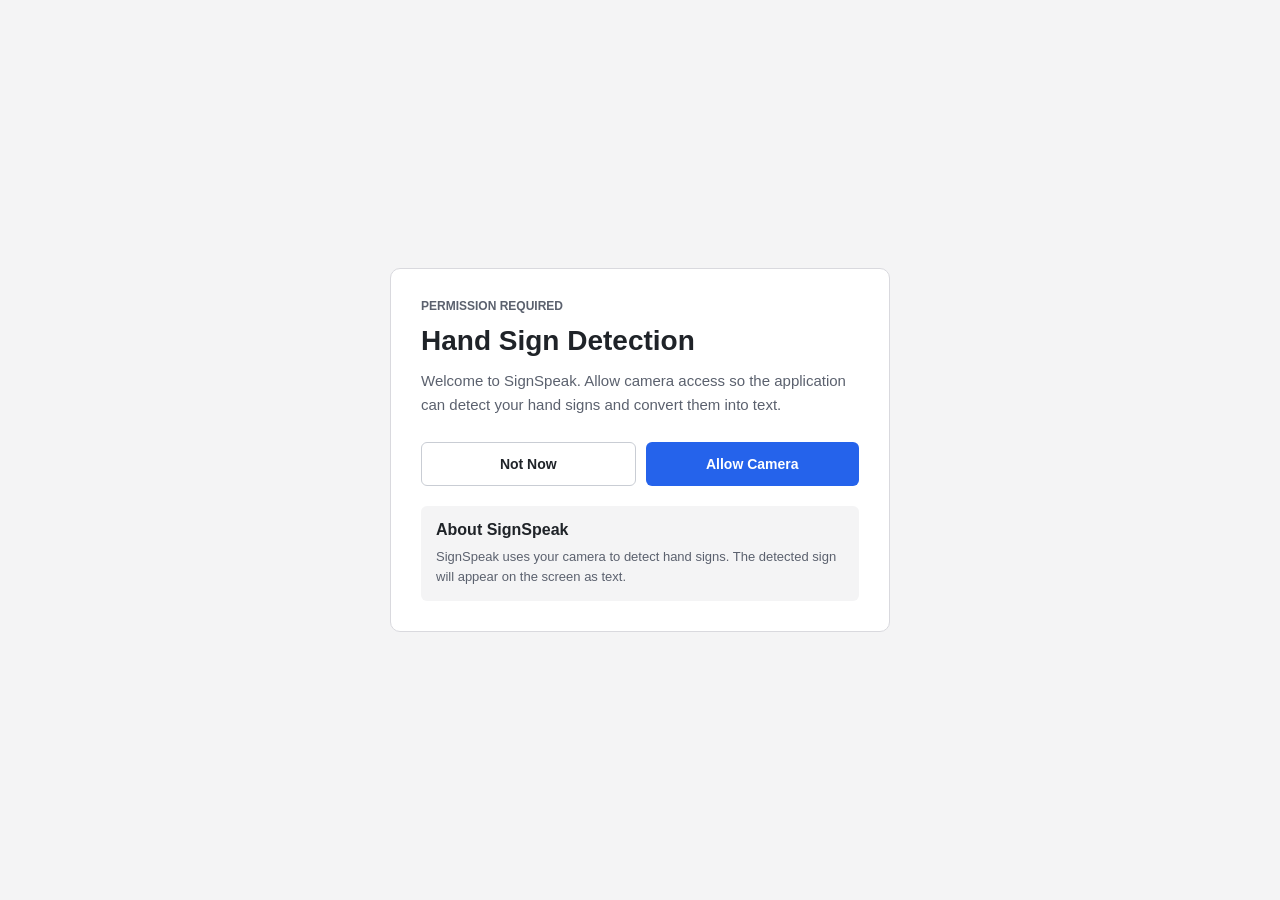
==== index.html @ 6da08848 "Initial project setup" ====
<!DOCTYPE html>
<html lang="en">

<head>
    <meta charset="UTF-8">

    <!-- Makes the page work well on different screen sizes -->
    <meta name="viewport" content="width=device-width, initial-scale=1.0">

    <title>Hand Sign Detection</title>

    <style>

        /* -----------------------------
           Basic page settings
        ----------------------------- */

        * {
            box-sizing: border-box;
            margin: 0;
            padding: 0;
        }

        body {
            background: #F4F4F5;
            color: #1F2328;
            font-family: Arial, Helvetica, sans-serif;

            min-height: 100vh;

            display: flex;
            justify-content: center;
            align-items: center;

            padding: 20px;
        }


        /* -----------------------------
           Main card
        ----------------------------- */

        .card {
            width: 100%;
            max-width: 500px;

            background: white;

            border: 1px solid #D9D9DE;
            border-radius: 10px;

            padding: 30px;
        }


        /* -----------------------------
           Small heading
        ----------------------------- */

        .status {
            color: #5B616E;

            font-size: 12px;
            font-weight: bold;

            text-transform: uppercase;

            margin-bottom: 12px;
        }


        /* -----------------------------
           Main heading
        ----------------------------- */

        h1 {
            font-size: 28px;
            margin-bottom: 12px;
        }


        /* -----------------------------
           Description
        ----------------------------- */

        .description {
            color: #5B616E;

            font-size: 15px;
            line-height: 1.6;

            margin-bottom: 25px;
        }


        /* -----------------------------
           Buttons
        ----------------------------- */

        .button-row {
            display: flex;
            gap: 10px;
        }

        button {
            width: 100%;

            padding: 13px;

            border: none;
            border-radius: 6px;

            font-size: 14px;
            font-weight: bold;

            cursor: pointer;
        }

        .primary-button {
            background: #2563EB;
            color: white;
        }

        .primary-button:hover {
            background: #1D4ED8;
        }

        .secondary-button {
            background: white;
            color: #1F2328;

            border: 1px solid #C9CDD4;
        }

        .secondary-button:hover {
            background: #F0F0F2;
        }

        .danger-button {
            background: #D64545;
            color: white;
        }

        .danger-button:hover {
            background: #B83232;
        }


        /* -----------------------------
           Hide screens
        ----------------------------- */

        .screen {
            display: none;
        }


        /* Show current screen */

        .screen.active {
            display: block;
        }


        /* -----------------------------
           Camera
        ----------------------------- */

        video {
            width: 100%;

            aspect-ratio: 4 / 3;

            background: black;

            border-radius: 6px;

            object-fit: cover;

            margin-bottom: 15px;
        }


        /* -----------------------------
           Detected sign box
        ----------------------------- */

        .sign-box {
            background: #F4F4F5;

            border: 1px solid #D9D9DE;

            border-radius: 6px;

            padding: 15px;

            margin-bottom: 15px;
        }

        .sign-title {
            font-size: 11px;

            color: #5B616E;

            font-weight: bold;

            text-transform: uppercase;

            margin-bottom: 5px;
        }

        .sign-text {
            font-size: 20px;

            font-weight: bold;
        }


        /* -----------------------------
           Information boxes
        ----------------------------- */

        .info {
            background: #F4F4F5;

            border-radius: 6px;

            padding: 15px;

            margin-top: 20px;
        }

        .info h2 {
            font-size: 16px;

            margin-bottom: 8px;
        }

        .info p {
            color: #5B616E;

            font-size: 13px;

            line-height: 1.5;
        }


        /* -----------------------------
           Error message
        ----------------------------- */

        .error {
            color: #D64545;

            font-size: 13px;

            margin-top: 15px;
        }

    </style>
</head>


<body>


<div class="card">


    <!-- =================================
         SCREEN 1
         Permission screen
    ================================== -->

    <div class="screen active" id="permissionScreen">

        <div class="status">
            Permission Required
        </div>

        <h1>
            Hand Sign Detection
        </h1>

        <p class="description">
            Welcome to SignSpeak. Allow camera access
            so the application can detect your hand signs
            and convert them into text.
        </p>


        <div class="button-row">

            <button
                class="secondary-button"
                onclick="denyCamera()">

                Not Now

            </button>


            <button
                class="primary-button"
                onclick="allowCamera()">

                Allow Camera

            </button>

        </div>


        <div class="info">

            <h2>
                About SignSpeak
            </h2>

            <p>
                SignSpeak uses your camera to detect hand
                signs. The detected sign will appear on
                the screen as text.
            </p>

        </div>

    </div>



    <!-- =================================
         SCREEN 2
         Camera ready
    ================================== -->

    <div class="screen" id="readyScreen">

        <div class="status">
            Camera Access Granted
        </div>

        <h1>
            You're All Set
        </h1>

        <p class="description">
            Your camera is ready. Click the button below
            to start hand sign detection.
        </p>


        <button
            class="primary-button"
            onclick="openCamera()">

            Open Camera

        </button>


        <div class="info">

            <h2>
                How it works
            </h2>

            <p>
                1. Open the camera.<br>
                2. Show a hand sign.<br>
                3. SignSpeak detects the sign.<br>
                4. The detected sign appears as text.
            </p>

        </div>

    </div>



    <!-- =================================
         SCREEN 3
         Camera denied
    ================================== -->

    <div class="screen" id="blockedScreen">

        <div class="status">
            Camera Access Off
        </div>

        <h1>
            Camera is Turned Off
        </h1>

        <p class="description">
            SignSpeak needs camera access to detect
            hand signs.
        </p>


        <button
            class="primary-button"
            onclick="openCamera()">

            Try Camera Again

        </button>


        <p class="error" id="errorText"></p>

    </div>



    <!-- =================================
         SCREEN 4
         Live camera
    ================================== -->

    <div class="screen" id="cameraScreen">

        <div class="status">
            Live Camera
        </div>

        <h1>
            Hand Sign Detection
        </h1>


        <!-- Camera video -->

        <video
            id="camera"
            autoplay
            playsinline
            muted>
        </video>


        <!-- Detected sign -->

        <div class="sign-box">

            <div class="sign-title">
                Detected Sign
            </div>

            <div
                class="sign-text"
                id="detectedSign">

                Waiting for a hand sign...

            </div>

        </div>


        <!-- Stop camera -->

        <button
            class="danger-button"
            onclick="stopCamera()">

            Stop Camera

        </button>


        <div class="info">

            <h2>
                SignSpeak
            </h2>

            <p>
                Show your hand clearly in front of the
                camera. The sign detection result will
                appear above.
            </p>

        </div>

    </div>



    <!-- =================================
         SCREEN 5
         Camera error
    ================================== -->

    <div class="screen" id="errorScreen">

        <div class="status">
            Camera Error
        </div>

        <h1>
            Camera Access Failed
        </h1>

        <p class="description" id="errorMessage">
            SignSpeak could not access your camera.
        </p>


        <button
            class="primary-button"
            onclick="openCamera()">

            Try Again

        </button>

    </div>


</div>



<script>


    // -----------------------------------------
    // Get the different screens
    // -----------------------------------------

    const permissionScreen =
        document.getElementById("permissionScreen");

    const readyScreen =
        document.getElementById("readyScreen");

    const blockedScreen =
        document.getElementById("blockedScreen");

    const cameraScreen =
        document.getElementById("cameraScreen");

    const errorScreen =
        document.getElementById("errorScreen");


    // Get camera video element

    const camera =
        document.getElementById("camera");


    // Store camera stream

    let cameraStream = null;



    // -----------------------------------------
    // Show only one screen
    // -----------------------------------------

    function showScreen(screen) {

        permissionScreen.classList.remove("active");
        readyScreen.classList.remove("active");
        blockedScreen.classList.remove("active");
        cameraScreen.classList.remove("active");
        errorScreen.classList.remove("active");

        screen.classList.add("active");
    }



    // -----------------------------------------
    // User clicks "Allow Camera"
    // -----------------------------------------

    async function allowCamera() {

        try {

            // Ask browser for camera permission

            const temporaryStream =
                await navigator.mediaDevices.getUserMedia({
                    video: true,
                    audio: false
                });


            // Stop the temporary camera

            temporaryStream
                .getTracks()
                .forEach(track => track.stop());


            // Permission was granted

            showScreen(readyScreen);

        }

        catch (error) {

            console.log(error);

            document.getElementById("errorMessage").textContent =
                "Camera permission was denied. " +
                "Please allow camera access in your browser settings.";

            showScreen(errorScreen);
        }
    }



    // -----------------------------------------
    // User clicks "Not Now"
    // -----------------------------------------

    function denyCamera() {

        showScreen(blockedScreen);
    }



    // -----------------------------------------
    // Open camera
    // -----------------------------------------

    async function openCamera() {

        try {

            cameraStream =
                await navigator.mediaDevices.getUserMedia({
                    video: true,
                    audio: false
                });


            // Put camera stream inside video element

            camera.srcObject = cameraStream;


            // Show camera screen

            showScreen(cameraScreen);

        }

        catch (error) {

            console.log(error);

            document.getElementById("errorMessage").textContent =
                "Could not access the camera. " +
                "Please check your browser camera permissions.";

            showScreen(errorScreen);
        }
    }



    // -----------------------------------------
    // Stop camera
    // -----------------------------------------

    function stopCamera() {

        if (cameraStream != null) {

            cameraStream
                .getTracks()
                .forEach(track => track.stop());

            cameraStream = null;
        }


        // Return to ready screen

        showScreen(readyScreen);
    }



    // -----------------------------------------
    // Change detected sign
    // -----------------------------------------

    function showDetectedSign(sign) {

        document.getElementById("detectedSign").textContent = sign;
    }


    // Example:
    //
    // showDetectedSign("HELLO");
    //
    // Later, your Python/AI sign detector
    // can provide the actual detected sign.


</script>


</body>

</html>
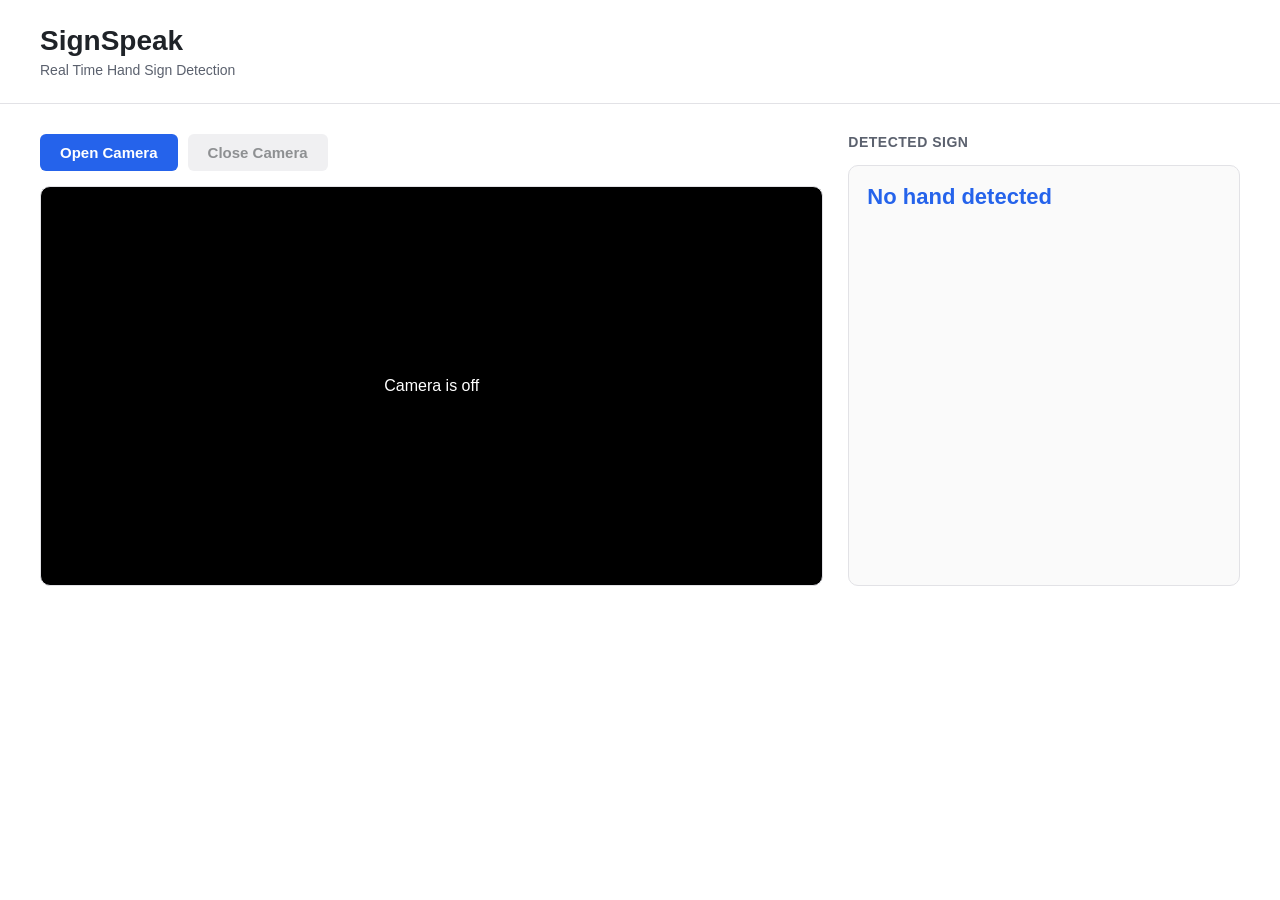
==== commit 1e19e848: "Updated code" ====
--- a/index.html
+++ b/index.html
@@ -1,719 +1,262 @@
 <!DOCTYPE html>
 <html lang="en">
-
 <head>
-    <meta charset="UTF-8">
-
-    <!-- Makes the page work well on different screen sizes -->
-    <meta name="viewport" content="width=device-width, initial-scale=1.0">
-
-    <title>Hand Sign Detection</title>
-
-    <style>
-
-        /* -----------------------------
-           Basic page settings
-        ----------------------------- */
-
-        * {
-            box-sizing: border-box;
-            margin: 0;
-            padding: 0;
-        }
-
-        body {
-            background: #F4F4F5;
-            color: #1F2328;
-            font-family: Arial, Helvetica, sans-serif;
-
-            min-height: 100vh;
-
-            display: flex;
-            justify-content: center;
-            align-items: center;
-
-            padding: 20px;
-        }
-
-
-        /* -----------------------------
-           Main card
-        ----------------------------- */
-
-        .card {
-            width: 100%;
-            max-width: 500px;
-
-            background: white;
-
-            border: 1px solid #D9D9DE;
-            border-radius: 10px;
-
-            padding: 30px;
-        }
-
-
-        /* -----------------------------
-           Small heading
-        ----------------------------- */
-
-        .status {
-            color: #5B616E;
-
-            font-size: 12px;
-            font-weight: bold;
-
-            text-transform: uppercase;
-
-            margin-bottom: 12px;
-        }
-
-
-        /* -----------------------------
-           Main heading
-        ----------------------------- */
-
-        h1 {
-            font-size: 28px;
-            margin-bottom: 12px;
-        }
-
-
-        /* -----------------------------
-           Description
-        ----------------------------- */
-
-        .description {
-            color: #5B616E;
-
-            font-size: 15px;
-            line-height: 1.6;
-
-            margin-bottom: 25px;
-        }
-
-
-        /* -----------------------------
-           Buttons
-        ----------------------------- */
-
-        .button-row {
-            display: flex;
-            gap: 10px;
-        }
-
-        button {
-            width: 100%;
-
-            padding: 13px;
-
-            border: none;
-            border-radius: 6px;
-
-            font-size: 14px;
-            font-weight: bold;
-
-            cursor: pointer;
-        }
-
-        .primary-button {
-            background: #2563EB;
-            color: white;
-        }
-
-        .primary-button:hover {
-            background: #1D4ED8;
-        }
-
-        .secondary-button {
-            background: white;
-            color: #1F2328;
-
-            border: 1px solid #C9CDD4;
-        }
-
-        .secondary-button:hover {
-            background: #F0F0F2;
-        }
-
-        .danger-button {
-            background: #D64545;
-            color: white;
-        }
-
-        .danger-button:hover {
-            background: #B83232;
-        }
-
-
-        /* -----------------------------
-           Hide screens
-        ----------------------------- */
-
-        .screen {
-            display: none;
-        }
-
-
-        /* Show current screen */
-
-        .screen.active {
-            display: block;
-        }
-
-
-        /* -----------------------------
-           Camera
-        ----------------------------- */
-
-        video {
-            width: 100%;
-
-            aspect-ratio: 4 / 3;
-
-            background: black;
-
-            border-radius: 6px;
-
-            object-fit: cover;
-
-            margin-bottom: 15px;
-        }
-
-
-        /* -----------------------------
-           Detected sign box
-        ----------------------------- */
-
-        .sign-box {
-            background: #F4F4F5;
-
-            border: 1px solid #D9D9DE;
-
-            border-radius: 6px;
-
-            padding: 15px;
-
-            margin-bottom: 15px;
-        }
-
-        .sign-title {
-            font-size: 11px;
-
-            color: #5B616E;
-
-            font-weight: bold;
-
-            text-transform: uppercase;
-
-            margin-bottom: 5px;
-        }
-
-        .sign-text {
-            font-size: 20px;
-
-            font-weight: bold;
-        }
-
-
-        /* -----------------------------
-           Information boxes
-        ----------------------------- */
-
-        .info {
-            background: #F4F4F5;
-
-            border-radius: 6px;
-
-            padding: 15px;
-
-            margin-top: 20px;
-        }
-
-        .info h2 {
-            font-size: 16px;
-
-            margin-bottom: 8px;
-        }
-
-        .info p {
-            color: #5B616E;
-
-            font-size: 13px;
-
-            line-height: 1.5;
-        }
-
-
-        /* -----------------------------
-           Error message
-        ----------------------------- */
-
-        .error {
-            color: #D64545;
-
-            font-size: 13px;
-
-            margin-top: 15px;
-        }
-
-    </style>
+<meta charset="UTF-8">
+<meta name="viewport" content="width=device-width, initial-scale=1.0">
+<title>SignSpeak - Real Time Hand Sign Detection</title>
+<style>
+    * {
+        margin: 0;
+        padding: 0;
+        box-sizing: border-box;
+        font-family: Arial, Helvetica, sans-serif;
+    }
+ 
+    body {
+        background: #ffffff;
+        color: #1f2328;
+        min-height: 100vh;
+    }
+ 
+    header {
+        padding: 25px 40px;
+        border-bottom: 1px solid #e2e2e6;
+    }
+ 
+    header h1 {
+        font-size: 28px;
+        margin-bottom: 5px;
+    }
+ 
+    header p {
+        font-size: 14px;
+        color: #5b616e;
+    }
+ 
+    .main {
+        display: flex;
+        gap: 25px;
+        padding: 30px 40px;
+        flex-wrap: wrap;
+    }
+ 
+    /* LEFT: camera */
+ 
+    .camera-section {
+        flex: 2;
+        min-width: 320px;
+        display: flex;
+        flex-direction: column;
+    }
+ 
+    .controls {
+        display: flex;
+        gap: 10px;
+        margin-bottom: 15px;
+    }
+ 
+    button {
+        padding: 10px 20px;
+        font-size: 15px;
+        font-weight: bold;
+        border: none;
+        border-radius: 6px;
+        cursor: pointer;
+    }
+ 
+    #openBtn {
+        background: #2563eb;
+        color: white;
+    }
+ 
+    #openBtn:hover {
+        background: #1d4ed8;
+    }
+ 
+    #closeBtn {
+        background: #e2e2e6;
+        color: #1f2328;
+    }
+ 
+    #closeBtn:hover {
+        background: #cfcfd6;
+    }
+ 
+    button:disabled {
+        opacity: 0.5;
+        cursor: not-allowed;
+    }
+ 
+    .video-box {
+        flex: 1;
+        min-height: 400px;
+        border: 1px solid #e2e2e6;
+        border-radius: 10px;
+        overflow: hidden;
+        background: #000;
+        display: flex;
+        align-items: center;
+        justify-content: center;
+    }
+ 
+    .video-box img {
+        width: 100%;
+        height: 100%;
+        object-fit: cover;
+        display: none;
+    }
+ 
+    .video-placeholder {
+        color: #ffffff;
+        font-size: 16px;
+        text-align: center;
+        padding: 20px;
+    }
+ 
+    /* RIGHT: meaning */
+ 
+    .meaning-section {
+        flex: 1;
+        min-width: 260px;
+        display: flex;
+        flex-direction: column;
+    }
+ 
+    .meaning-section h2 {
+        font-size: 14px;
+        text-transform: uppercase;
+        letter-spacing: 0.5px;
+        color: #5b616e;
+        margin-bottom: 15px;
+    }
+ 
+    #meaning {
+        flex: 1;
+        min-height: 400px;
+        width: 100%;
+        border: 1px solid #e2e2e6;
+        border-radius: 10px;
+        padding: 18px;
+        font-size: 22px;
+        font-weight: bold;
+        color: #2563eb;
+        font-family: Arial, sans-serif;
+        resize: none;
+        outline: none;
+        background: #fafafa;
+    }
+ 
+    @media (max-width: 800px) {
+        .main {
+            flex-direction: column;
+        }
+    }
+</style>
 </head>
-
-
 <body>
-
-
-<div class="card">
-
-
-    <!-- =================================
-         SCREEN 1
-         Permission screen
-    ================================== -->
-
-    <div class="screen active" id="permissionScreen">
-
-        <div class="status">
-            Permission Required
+ 
+    <header>
+        <h1>SignSpeak</h1>
+        <p>Real Time Hand Sign Detection</p>
+    </header>
+ 
+    <div class="main">
+ 
+        <div class="camera-section">
+            <div class="controls">
+                <button id="openBtn">Open Camera</button>
+                <button id="closeBtn" disabled>Close Camera</button>
+            </div>
+ 
+            <div class="video-box">
+                <img id="cameraFeed" alt="Camera feed">
+                <div class="video-placeholder" id="placeholderText">Camera is off</div>
+            </div>
         </div>
-
-        <h1>
-            Hand Sign Detection
-        </h1>
-
-        <p class="description">
-            Welcome to SignSpeak. Allow camera access
-            so the application can detect your hand signs
-            and convert them into text.
-        </p>
-
-
-        <div class="button-row">
-
-            <button
-                class="secondary-button"
-                onclick="denyCamera()">
-
-                Not Now
-
-            </button>
-
-
-            <button
-                class="primary-button"
-                onclick="allowCamera()">
-
-                Allow Camera
-
-            </button>
-
+ 
+        <div class="meaning-section">
+            <h2>Detected Sign</h2>
+            <textarea id="meaning" readonly>No hand detected</textarea>
         </div>
-
-
-        <div class="info">
-
-            <h2>
-                About SignSpeak
-            </h2>
-
-            <p>
-                SignSpeak uses your camera to detect hand
-                signs. The detected sign will appear on
-                the screen as text.
-            </p>
-
-        </div>
-
+ 
     </div>
-
-
-
-    <!-- =================================
-         SCREEN 2
-         Camera ready
-    ================================== -->
-
-    <div class="screen" id="readyScreen">
-
-        <div class="status">
-            Camera Access Granted
-        </div>
-
-        <h1>
-            You're All Set
-        </h1>
-
-        <p class="description">
-            Your camera is ready. Click the button below
-            to start hand sign detection.
-        </p>
-
-
-        <button
-            class="primary-button"
-            onclick="openCamera()">
-
-            Open Camera
-
-        </button>
-
-
-        <div class="info">
-
-            <h2>
-                How it works
-            </h2>
-
-            <p>
-                1. Open the camera.<br>
-                2. Show a hand sign.<br>
-                3. SignSpeak detects the sign.<br>
-                4. The detected sign appears as text.
-            </p>
-
-        </div>
-
-    </div>
-
-
-
-    <!-- =================================
-         SCREEN 3
-         Camera denied
-    ================================== -->
-
-    <div class="screen" id="blockedScreen">
-
-        <div class="status">
-            Camera Access Off
-        </div>
-
-        <h1>
-            Camera is Turned Off
-        </h1>
-
-        <p class="description">
-            SignSpeak needs camera access to detect
-            hand signs.
-        </p>
-
-
-        <button
-            class="primary-button"
-            onclick="openCamera()">
-
-            Try Camera Again
-
-        </button>
-
-
-        <p class="error" id="errorText"></p>
-
-    </div>
-
-
-
-    <!-- =================================
-         SCREEN 4
-         Live camera
-    ================================== -->
-
-    <div class="screen" id="cameraScreen">
-
-        <div class="status">
-            Live Camera
-        </div>
-
-        <h1>
-            Hand Sign Detection
-        </h1>
-
-
-        <!-- Camera video -->
-
-        <video
-            id="camera"
-            autoplay
-            playsinline
-            muted>
-        </video>
-
-
-        <!-- Detected sign -->
-
-        <div class="sign-box">
-
-            <div class="sign-title">
-                Detected Sign
-            </div>
-
-            <div
-                class="sign-text"
-                id="detectedSign">
-
-                Waiting for a hand sign...
-
-            </div>
-
-        </div>
-
-
-        <!-- Stop camera -->
-
-        <button
-            class="danger-button"
-            onclick="stopCamera()">
-
-            Stop Camera
-
-        </button>
-
-
-        <div class="info">
-
-            <h2>
-                SignSpeak
-            </h2>
-
-            <p>
-                Show your hand clearly in front of the
-                camera. The sign detection result will
-                appear above.
-            </p>
-
-        </div>
-
-    </div>
-
-
-
-    <!-- =================================
-         SCREEN 5
-         Camera error
-    ================================== -->
-
-    <div class="screen" id="errorScreen">
-
-        <div class="status">
-            Camera Error
-        </div>
-
-        <h1>
-            Camera Access Failed
-        </h1>
-
-        <p class="description" id="errorMessage">
-            SignSpeak could not access your camera.
-        </p>
-
-
-        <button
-            class="primary-button"
-            onclick="openCamera()">
-
-            Try Again
-
-        </button>
-
-    </div>
-
-
-</div>
-
-
-
-<script>
-
-
-    // -----------------------------------------
-    // Get the different screens
-    // -----------------------------------------
-
-    const permissionScreen =
-        document.getElementById("permissionScreen");
-
-    const readyScreen =
-        document.getElementById("readyScreen");
-
-    const blockedScreen =
-        document.getElementById("blockedScreen");
-
-    const cameraScreen =
-        document.getElementById("cameraScreen");
-
-    const errorScreen =
-        document.getElementById("errorScreen");
-
-
-    // Get camera video element
-
-    const camera =
-        document.getElementById("camera");
-
-
-    // Store camera stream
-
-    let cameraStream = null;
-
-
-
-    // -----------------------------------------
-    // Show only one screen
-    // -----------------------------------------
-
-    function showScreen(screen) {
-
-        permissionScreen.classList.remove("active");
-        readyScreen.classList.remove("active");
-        blockedScreen.classList.remove("active");
-        cameraScreen.classList.remove("active");
-        errorScreen.classList.remove("active");
-
-        screen.classList.add("active");
-    }
-
-
-
-    // -----------------------------------------
-    // User clicks "Allow Camera"
-    // -----------------------------------------
-
-    async function allowCamera() {
-
-        try {
-
-            // Ask browser for camera permission
-
-            const temporaryStream =
-                await navigator.mediaDevices.getUserMedia({
-                    video: true,
-                    audio: false
-                });
-
-
-            // Stop the temporary camera
-
-            temporaryStream
-                .getTracks()
-                .forEach(track => track.stop());
-
-
-            // Permission was granted
-
-            showScreen(readyScreen);
-
-        }
-
-        catch (error) {
-
-            console.log(error);
-
-            document.getElementById("errorMessage").textContent =
-                "Camera permission was denied. " +
-                "Please allow camera access in your browser settings.";
-
-            showScreen(errorScreen);
-        }
-    }
-
-
-
-    // -----------------------------------------
-    // User clicks "Not Now"
-    // -----------------------------------------
-
-    function denyCamera() {
-
-        showScreen(blockedScreen);
-    }
-
-
-
-    // -----------------------------------------
-    // Open camera
-    // -----------------------------------------
-
-    async function openCamera() {
-
-        try {
-
-            cameraStream =
-                await navigator.mediaDevices.getUserMedia({
-                    video: true,
-                    audio: false
-                });
-
-
-            // Put camera stream inside video element
-
-            camera.srcObject = cameraStream;
-
-
-            // Show camera screen
-
-            showScreen(cameraScreen);
-
-        }
-
-        catch (error) {
-
-            console.log(error);
-
-            document.getElementById("errorMessage").textContent =
-                "Could not access the camera. " +
-                "Please check your browser camera permissions.";
-
-            showScreen(errorScreen);
-        }
-    }
-
-
-
-    // -----------------------------------------
-    // Stop camera
-    // -----------------------------------------
-
-    function stopCamera() {
-
-        if (cameraStream != null) {
-
-            cameraStream
-                .getTracks()
-                .forEach(track => track.stop());
-
-            cameraStream = null;
-        }
-
-
-        // Return to ready screen
-
-        showScreen(readyScreen);
-    }
-
-
-
-    // -----------------------------------------
-    // Change detected sign
-    // -----------------------------------------
-
-    function showDetectedSign(sign) {
-
-        document.getElementById("detectedSign").textContent = sign;
-    }
-
-
-    // Example:
-    //
-    // showDetectedSign("HELLO");
-    //
-    // Later, your Python/AI sign detector
-    // can provide the actual detected sign.
-
-
-</script>
-
-
+ 
+    <script>
+        const openBtn = document.getElementById("openBtn");
+        const closeBtn = document.getElementById("closeBtn");
+        const cameraFeed = document.getElementById("cameraFeed");
+        const placeholderText = document.getElementById("placeholderText");
+        const meaningBox = document.getElementById("meaning");
+ 
+        let pollTimer = null;
+        let permissionAsked = false;
+ 
+        function pollSign() {
+            pollTimer = setInterval(() => {
+                fetch("/get_sign")
+                    .then(res => res.json())
+                    .then(data => {
+                        meaningBox.value = data.sign;
+                    })
+                    .catch(err => console.error("Error fetching sign:", err));
+            }, 500);
+        }
+ 
+        function stopPolling() {
+            if (pollTimer) {
+                clearInterval(pollTimer);
+                pollTimer = null;
+            }
+        }
+ 
+        async function requestCameraPermission() {
+            // Ask the browser for camera permission the first time only.
+            // We don't actually use this stream - the video comes from the
+            // Flask/OpenCV backend - this just triggers the native prompt.
+            if (permissionAsked) return true;
+ 
+            try {
+                const stream = await navigator.mediaDevices.getUserMedia({ video: true });
+                stream.getTracks().forEach(track => track.stop());
+                permissionAsked = true;
+                return true;
+            } catch (err) {
+                alert("Camera permission is required to use SignSpeak.");
+                return false;
+            }
+        }
+ 
+        openBtn.addEventListener("click", async () => {
+            const granted = await requestCameraPermission();
+            if (!granted) return;
+ 
+            openBtn.disabled = true;
+            closeBtn.disabled = false;
+ 
+            await fetch("/start_camera", { method: "POST" });
+ 
+            cameraFeed.src = "/video_feed?t=" + Date.now();
+            cameraFeed.style.display = "block";
+            placeholderText.style.display = "none";
+ 
+            pollSign();
+        });
+ 
+        closeBtn.addEventListener("click", async () => {
+            openBtn.disabled = false;
+            closeBtn.disabled = true;
+ 
+            await fetch("/stop_camera", { method: "POST" });
+ 
+            cameraFeed.src = "";
+            cameraFeed.style.display = "none";
+            placeholderText.style.display = "block";
+ 
+            stopPolling();
+            meaningBox.value = "No hand detected";
+        });
+    </script>
+ 
 </body>
-
-</html>+</html>
+ 
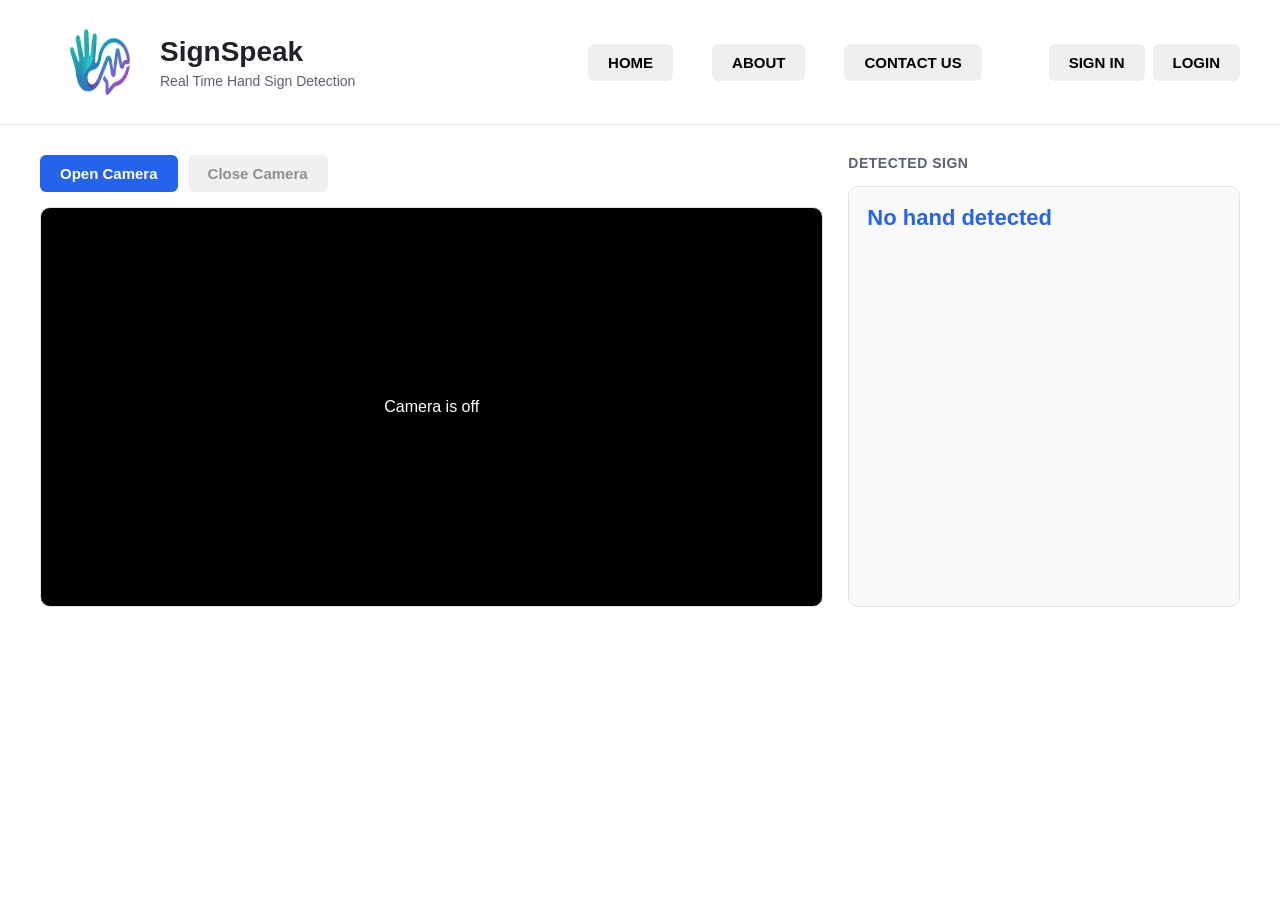
==== commit 41137fd6: "Add custom sign detection features" ====
--- a/index.html
+++ b/index.html
@@ -19,20 +19,46 @@
     }
  
     header {
+        display: flex;
+        align-items: center;
         padding: 25px 40px;
         border-bottom: 1px solid #e2e2e6;
     }
- 
+
+    .header-title {
+        text-align: left;
+    }
+
     header h1 {
         font-size: 28px;
         margin-bottom: 5px;
     }
- 
+
     header p {
         font-size: 14px;
         color: #5b616e;
     }
- 
+
+    .nav-buttons {
+        margin-left: auto;
+        display: flex;
+        gap: 39px;
+    }
+
+    .btn:hover {
+        background: #00BFA5;
+    }
+
+    .auth-buttons {
+        display: flex;
+        gap: 8px;
+        margin-left: 67px;
+    }
+
+    .auth-buttons:hover {
+        background: #00BFA5;
+    }
+
     .main {
         display: flex;
         gap: 25px;
@@ -154,14 +180,31 @@
 </style>
 </head>
 <body>
- 
+
     <header>
-        <h1>SignSpeak</h1>
-        <p>Real Time Hand Sign Detection</p>
+        <div>
+            <img width="120px" height="70px" src="img/logo.png" alt="logo">
+        </div>
+        <div class="header-title">
+            <h1>SignSpeak</h1>
+            <p>Real Time Hand Sign Detection</p>
+        </div>
+
+        <div class="nav-buttons">
+            <button class="btn" onclick="window.location.href='/'">HOME</button>
+            <button class="btn" onclick="window.location.href='/about'">ABOUT</button>
+            <button class="btn" onclick="window.location.href='/contact-us'">CONTACT US</button>
+        </div>
+
+        <div class="auth-buttons">
+            <button class="btn">SIGN IN</button>
+            <button class="btn" onclick="window.location.href='/login'">LOGIN</button>
+        </div>
+        
     </header>
- 
+
     <div class="main">
- 
+
         <div class="camera-section">
             <div class="controls">
                 <button id="openBtn">Open Camera</button>
@@ -173,7 +216,7 @@
                 <div class="video-placeholder" id="placeholderText">Camera is off</div>
             </div>
         </div>
- 
+
         <div class="meaning-section">
             <h2>Detected Sign</h2>
             <textarea id="meaning" readonly>No hand detected</textarea>
@@ -214,7 +257,7 @@
             // We don't actually use this stream - the video comes from the
             // Flask/OpenCV backend - this just triggers the native prompt.
             if (permissionAsked) return true;
- 
+
             try {
                 const stream = await navigator.mediaDevices.getUserMedia({ video: true });
                 stream.getTracks().forEach(track => track.stop());
@@ -245,18 +288,18 @@
         closeBtn.addEventListener("click", async () => {
             openBtn.disabled = false;
             closeBtn.disabled = true;
- 
+
             await fetch("/stop_camera", { method: "POST" });
- 
+
             cameraFeed.src = "";
             cameraFeed.style.display = "none";
             placeholderText.style.display = "block";
- 
+
             stopPolling();
             meaningBox.value = "No hand detected";
         });
     </script>
- 
+
 </body>
 </html>
- 
+
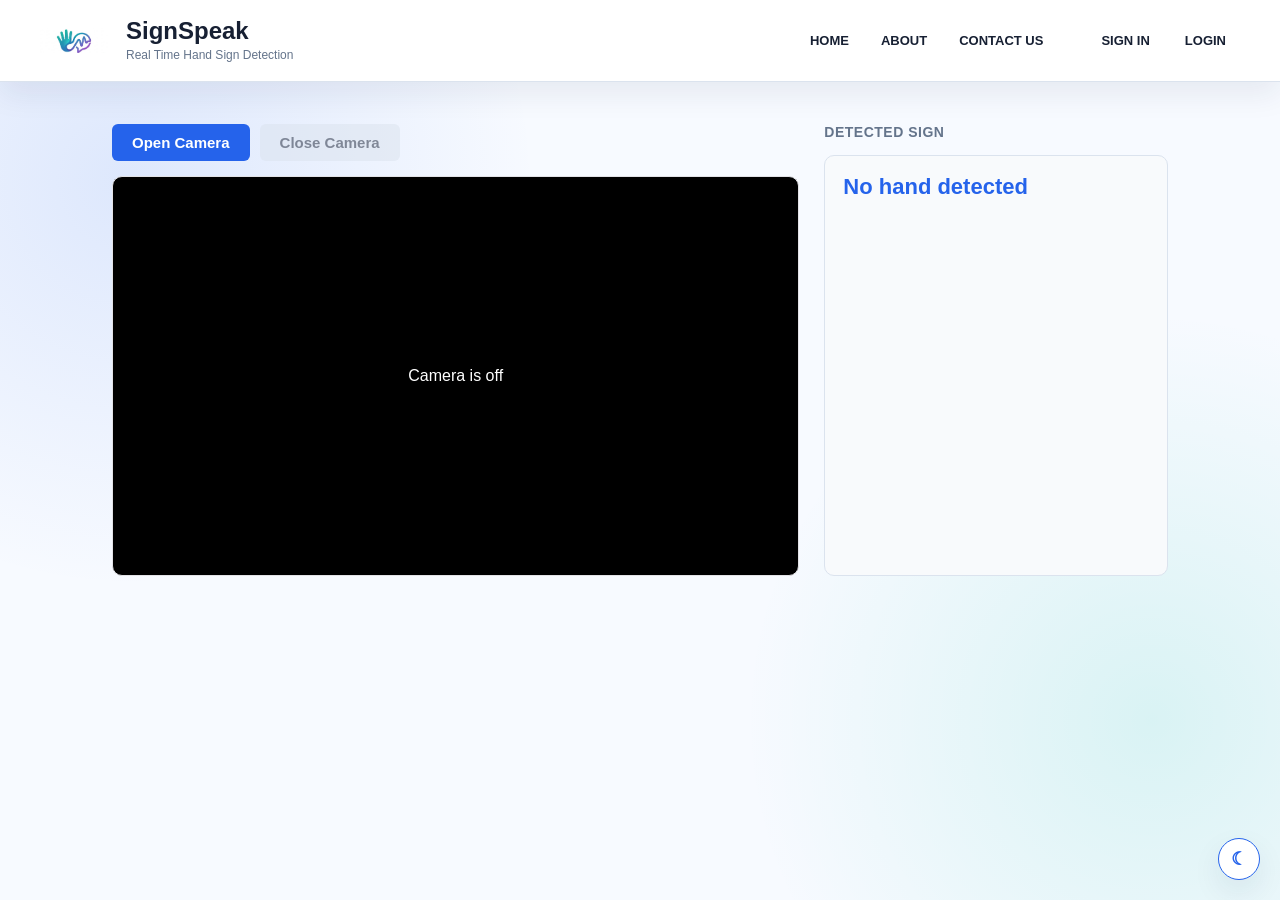
==== commit 99e443be: "Add MediaPipe ASL recognition and UI updates" ====
--- a/index.html
+++ b/index.html
@@ -178,8 +178,11 @@
         }
     }
 </style>
+<link rel="stylesheet" href="/static/theme.css">
 </head>
 <body>
+
+    <button class="theme-toggle" type="button" aria-label="Switch theme">&#9789;</button>
 
     <header>
         <div>
@@ -197,7 +200,7 @@
         </div>
 
         <div class="auth-buttons">
-            <button class="btn">SIGN IN</button>
+            <button class="btn" onclick="window.location.href='/sign-in'">SIGN IN</button>
             <button class="btn" onclick="window.location.href='/login'">LOGIN</button>
         </div>
         
@@ -299,6 +302,7 @@
             meaningBox.value = "No hand detected";
         });
     </script>
+    <script src="/static/theme.js"></script>
 
 </body>
 </html>
--- a/static/theme.css
+++ b/static/theme.css
@@ -0,0 +1,380 @@
+:root {
+    color-scheme: light;
+    --page-bg: #f5f7fb;
+    --surface: #ffffff;
+    --surface-muted: #f8fafc;
+    --text: #172033;
+    --text-muted: #64748b;
+    --border: #dbe3ee;
+    --primary: #2563eb;
+    --primary-hover: #1d4ed8;
+    --accent: #0f9f8c;
+    --focus: rgba(37, 99, 235, 0.2);
+    --shadow: 0 12px 30px rgba(20, 40, 80, 0.08);
+    --page-background:
+        radial-gradient(circle at 10% 20%, rgba(37, 99, 235, 0.12), transparent 30%),
+        radial-gradient(circle at 90% 80%, rgba(0, 191, 165, 0.12), transparent 30%),
+        #f7faff;
+}
+
+:root[data-theme="dark"] {
+    color-scheme: dark;
+    --page-bg: #111827;
+    --surface: #1f2937;
+    --surface-muted: #172033;
+    --text: #f3f4f6;
+    --text-muted: #aab5c5;
+    --border: #374151;
+    --primary: #60a5fa;
+    --primary-hover: #93c5fd;
+    --accent: #5eead4;
+    --focus: rgba(96, 165, 250, 0.28);
+    --shadow: 0 12px 30px rgba(0, 0, 0, 0.22);
+    --page-background:
+        radial-gradient(circle at 10% 20%, rgba(37, 99, 235, 0.16), transparent 32%),
+        radial-gradient(circle at 90% 80%, rgba(15, 159, 140, 0.14), transparent 32%),
+        #111827;
+}
+
+html {
+    transition: background-color 0.2s ease, color 0.2s ease;
+}
+
+body {
+    background: var(--page-background) !important;
+    background-attachment: fixed;
+    color: var(--text) !important;
+}
+
+header,
+.login-box,
+.login-container,
+.about-card,
+.how-it-works,
+.contact-info,
+.contact-form,
+.step,
+.feature-card {
+    background: var(--surface) !important;
+    border-color: var(--border) !important;
+    color: var(--text) !important;
+    box-shadow: var(--shadow);
+}
+
+header {
+    border-bottom-color: var(--border) !important;
+}
+
+p,
+.subtitle,
+.heading p,
+header p,
+.about-heading p,
+.contact-heading p,
+.about-card p,
+.contact-info > p,
+.info-item p,
+.step p,
+.feature-card p {
+    color: var(--text-muted) !important;
+}
+
+input,
+textarea,
+#meaning {
+    background: var(--surface-muted) !important;
+    color: var(--text) !important;
+    border-color: var(--border) !important;
+}
+
+input::placeholder,
+textarea::placeholder {
+    color: var(--text-muted);
+}
+
+input:focus,
+textarea:focus {
+    border-color: var(--primary) !important;
+    box-shadow: 0 0 0 3px var(--focus);
+}
+
+h1,
+h2,
+h3,
+h4,
+header h1,
+.header-title h1,
+.login-box h1,
+.login-box h2 {
+    color: var(--text) !important;
+}
+
+button,
+a {
+    transition: background-color 0.2s ease, border-color 0.2s ease, color 0.2s ease, transform 0.2s ease;
+}
+
+.btn,
+.nav-btn {
+    background: transparent !important;
+    color: var(--text) !important;
+}
+
+.btn:hover,
+.nav-btn:hover,
+.nav-btn.active {
+    background: color-mix(in srgb, var(--primary) 12%, transparent) !important;
+    color: var(--primary) !important;
+}
+
+#openBtn,
+.login-btn,
+.send-btn,
+.start-btn,
+.start-section .start-btn,
+.login {
+    background: var(--primary) !important;
+    color: #ffffff !important;
+}
+
+#openBtn:hover,
+.login-btn:hover,
+.send-btn:hover,
+.start-btn:hover,
+.login:hover {
+    background: var(--primary-hover) !important;
+}
+
+#closeBtn {
+    background: var(--border) !important;
+    color: var(--text) !important;
+}
+
+.meaning-section h2 {
+    color: var(--text-muted) !important;
+}
+
+#meaning {
+    color: var(--primary) !important;
+}
+
+.theme-toggle {
+    position: fixed;
+    right: 20px;
+    bottom: 20px;
+    z-index: 20;
+    width: 42px;
+    height: 42px;
+    padding: 0;
+    border: 1px solid var(--border);
+    border-radius: 50%;
+    background: var(--surface) !important;
+    color: var(--primary) !important;
+    border-color: var(--primary) !important;
+    box-shadow: var(--shadow);
+    font-size: 18px;
+    line-height: 1;
+}
+
+.theme-toggle:hover {
+    transform: translateY(-2px);
+    background: var(--primary) !important;
+    color: #ffffff !important;
+}
+
+@media (max-width: 600px) {
+    .theme-toggle {
+        right: 14px;
+        bottom: 14px;
+    }
+}
+
+/* Shared page proportions */
+header {
+    min-height: 82px !important;
+    height: auto !important;
+    padding: 14px 40px !important;
+    gap: 18px;
+}
+
+header > div:first-child,
+.logo-container {
+    display: flex;
+    align-items: center;
+    flex: 0 0 auto;
+}
+
+header img {
+    width: 68px !important;
+    height: 50px !important;
+    object-fit: contain;
+}
+
+.header-title {
+    margin-left: 0 !important;
+}
+
+.header-title h1,
+header h1 {
+    font-size: 24px !important;
+    line-height: 1.15;
+    margin-bottom: 3px !important;
+}
+
+.header-title p,
+header p {
+    font-size: 12px !important;
+    line-height: 1.3;
+}
+
+.nav-buttons {
+    margin-left: auto !important;
+    display: flex;
+    align-items: center;
+    gap: 4px !important;
+}
+
+.nav-buttons button,
+.auth-buttons button {
+    min-height: 38px;
+    padding: 9px 14px !important;
+    border-radius: 7px !important;
+    font-size: 13px !important;
+    white-space: nowrap;
+}
+
+.auth-buttons {
+    display: flex;
+    align-items: center;
+    gap: 7px !important;
+    margin-left: 12px !important;
+}
+
+.nav-buttons .active,
+.auth-buttons .active {
+    background: color-mix(in srgb, var(--primary) 14%, transparent) !important;
+    color: var(--primary) !important;
+    box-shadow: inset 0 -2px 0 var(--primary);
+}
+
+.nav-buttons button {
+    position: relative;
+}
+
+.nav-buttons .active::after {
+    content: "";
+    position: absolute;
+    left: 14px;
+    right: 14px;
+    bottom: 3px;
+    height: 2px;
+    border-radius: 2px;
+    background: var(--primary);
+}
+
+.main,
+.about-container,
+.contact-container {
+    width: min(100%, 1120px);
+    margin: 0 auto !important;
+    padding: 42px 32px !important;
+}
+
+.about-heading,
+.contact-heading {
+    margin-bottom: 36px !important;
+}
+
+.about-heading h2,
+.contact-heading h2 {
+    font-size: 38px !important;
+    line-height: 1.15;
+}
+
+.about-heading p,
+.contact-heading p {
+    font-size: 16px !important;
+}
+
+.about-card,
+.contact-info,
+.contact-form,
+.how-it-works {
+    padding: 24px !important;
+}
+
+.about-card h3,
+.contact-info h3,
+.contact-form h3,
+.how-it-works h3 {
+    font-size: 19px !important;
+}
+
+.login-container {
+    width: min(380px, calc(100% - 32px)) !important;
+}
+
+.heading {
+    padding-left: 0 !important;
+}
+
+.login-box {
+    width: 100% !important;
+    padding: 26px !important;
+}
+
+@media (max-width: 800px) {
+    header {
+        padding: 14px 24px !important;
+    }
+
+    .nav-buttons {
+        order: 3;
+        width: 100%;
+        justify-content: center;
+        margin-left: 0 !important;
+    }
+
+    .auth-buttons {
+        margin-left: auto !important;
+    }
+}
+
+@media (max-width: 600px) {
+    header {
+        padding: 12px 16px !important;
+        gap: 10px;
+    }
+
+    header img {
+        width: 56px !important;
+        height: 42px !important;
+    }
+
+    .header-title h1,
+    header h1 {
+        font-size: 20px !important;
+    }
+
+    .header-title p,
+    header p {
+        font-size: 10px !important;
+    }
+
+    .nav-buttons button,
+    .auth-buttons button {
+        padding: 8px 9px !important;
+        font-size: 11px !important;
+    }
+
+    .main,
+    .about-container,
+    .contact-container {
+        padding: 30px 18px !important;
+    }
+
+    .about-heading h2,
+    .contact-heading h2 {
+        font-size: 32px !important;
+    }
+}
